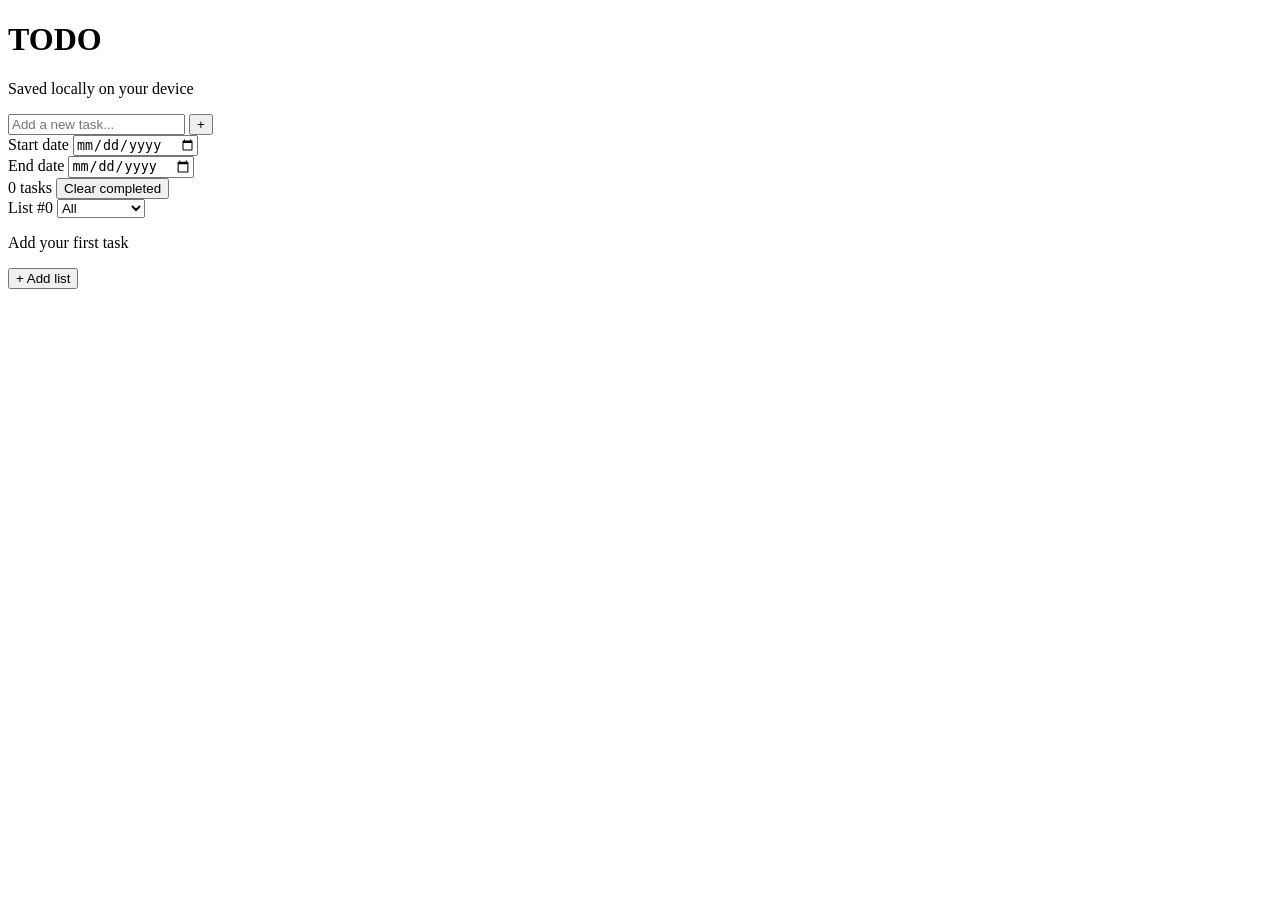
==== index4.html @ 1825d896 "added forth version" ====
<!DOCTYPE html>
<html lang="en">
<head>
  <meta charset="UTF-8" />
  <meta name="viewport" content="width=device-width, initial-scale=1.0" />
  <meta name="theme-color" content="#1a1a2e" />
  <meta name="apple-mobile-web-app-capable" content="yes" />
  <link rel="stylesheet" href="styles3.css">
  <title>Todo App</title>


</head>
<body>

<header>
  <h1>TODO</h1>
  <p>Saved locally on your device</p>
</header>

<div class="input-area">
  <div class="input-row">
    <input type="text" id="todoInput" placeholder="Add a new task..." maxlength="200" />
    <button id="addBtn" aria-label="Add todo">+</button>
  </div>
  <div class="date-row">
    <span>Start date</span>
    <input type="date" id="startDateInput" />
  </div>
  <div class="date-row">
    <span>End date</span>
    <input type="date" id="endDateInput" />
  </div>
</div>

<div class="footer-bar">
  <span id="countLabel">0 tasks</span>
  <button class="clear-btn" id="clearBtn">Clear completed</button>
</div>

<!-- Dynamic lists are injected here -->
<div class="lists-container" id="listsContainer"></div>

<button class="add-list-btn" id="addListBtn">+ Add list</button>

<!-- ── Date Edit Modal ─────────────────────────────────────────── -->
<div class="modal-overlay" id="dateModal">
  <div class="modal">
    <div class="modal-title">Edit dates</div>
    <div class="modal-task-name" id="modalTaskName"></div>
    <div class="modal-fields">
      <div class="modal-field">
        <label>Start date</label>
        <input type="date" id="modalStartDate" />
      </div>
      <div class="modal-field">
        <label>End date</label>
        <input type="date" id="modalEndDate" />
      </div>
    </div>
    <div class="modal-actions">
      <button class="modal-cancel-btn" id="modalCancelBtn">Cancel</button>
      <button class="modal-save-btn"   id="modalSaveBtn">Save</button>
    </div>
  </div>
</div>

<script>
  // ── Element refs ──────────────────────────────────────────────
  const input          = document.getElementById('todoInput');
  const startDateInput = document.getElementById('startDateInput');
  const endDateInput   = document.getElementById('endDateInput');
  const addBtn         = document.getElementById('addBtn');
  const countLabel     = document.getElementById('countLabel');
  const clearBtn       = document.getElementById('clearBtn');
  const listsContainer = document.getElementById('listsContainer');
  const addListBtn     = document.getElementById('addListBtn');

  // Modal refs
  const dateModal      = document.getElementById('dateModal');
  const modalTaskName  = document.getElementById('modalTaskName');
  const modalStartDate = document.getElementById('modalStartDate');
  const modalEndDate   = document.getElementById('modalEndDate');
  const modalCancelBtn = document.getElementById('modalCancelBtn');
  const modalSaveBtn   = document.getElementById('modalSaveBtn');

  // ── State ─────────────────────────────────────────────────────
  let todos = JSON.parse(localStorage.getItem('todos') || '[]');
  let lists = [];
  let listCount = 0;
  let activeModalId = null; // tracks which todo is being edited

  // ── Persistence ───────────────────────────────────────────────
  function save() {
    localStorage.setItem('todos', JSON.stringify(todos));
  }

  // ── Modal ─────────────────────────────────────────────────────
  function openDateModal(id) {
    const t = todos.find(t => t.id === id);
    if (!t) return;
    activeModalId = id;
    modalTaskName.textContent  = t.text;
    modalStartDate.value = t.startDate || '';
    modalEndDate.value   = t.endDate   || '';
    dateModal.classList.add('open');
  }

  function closeDateModal() {
    dateModal.classList.remove('open');
    activeModalId = null;
  }

  function saveDateModal() {
    if (activeModalId === null) return;
    const t = todos.find(t => t.id === activeModalId);
    if (t) {
      t.startDate = modalStartDate.value || null;
      t.endDate   = modalEndDate.value   || null;
      save();
      renderAll();
    }
    closeDateModal();
  }

  // Close modal when clicking the overlay background
  dateModal.addEventListener('click', e => {
    if (e.target === dateModal) closeDateModal();
  });
  modalCancelBtn.addEventListener('click', closeDateModal);
  modalSaveBtn.addEventListener('click', saveDateModal);

  // ── Date filter helpers ───────────────────────────────────────
  function isThisWeek(startDateStr, endDateStr) {
    if (!startDateStr) return false;
    const today = new Date();
    today.setHours(0, 0, 0, 0);
    const diffToSun = today.getDay();
    const weekStart = new Date(today);
    weekStart.setDate(today.getDate() - diffToSun);
    const weekEnd = new Date(weekStart);
    weekEnd.setDate(weekStart.getDate() + 6);
    const start = new Date(startDateStr + 'T00:00:00');
    const end = endDateStr ? new Date(endDateStr + 'T00:00:00') : start;
    return start <= weekEnd && end >= weekStart;
  }

  function isNextWeek(startDateStr, endDateStr) {
    if (!startDateStr) return false;
    const today = new Date();
    today.setHours(0, 0, 0, 0);
    const thisWeekStart = new Date(today);
    thisWeekStart.setDate(today.getDate() - today.getDay());
    const nextWeekStart = new Date(thisWeekStart);
    nextWeekStart.setDate(thisWeekStart.getDate() + 7);
    const nextWeekEnd = new Date(nextWeekStart);
    nextWeekEnd.setDate(nextWeekStart.getDate() + 6);
    const start = new Date(startDateStr + 'T00:00:00');
    const end = endDateStr ? new Date(endDateStr + 'T00:00:00') : start;
    return start <= nextWeekEnd && end >= nextWeekStart;
  }

  function isThisMonth(startDateStr, endDateStr) {
    if (!startDateStr) return false;
    const today = new Date();
    const monthStart = new Date(today.getFullYear(), today.getMonth(), 1);
    const monthEnd   = new Date(today.getFullYear(), today.getMonth() + 1, 0);
    const start = new Date(startDateStr + 'T00:00:00');
    const end = endDateStr ? new Date(endDateStr + 'T00:00:00') : start;
    return start <= monthEnd && end >= monthStart;
  }

  // ── Filter logic ──────────────────────────────────────────────
  function applyFilter(filterValue) {
    return todos.filter(t => {
      if (filterValue === 'active')    return !t.done;
      if (filterValue === 'completed') return t.done;
      if (filterValue === 'week')      return isThisWeek(t.startDate, t.endDate);
      if (filterValue === 'nextweek')  return isNextWeek(t.startDate, t.endDate);
      if (filterValue === 'month')     return isThisMonth(t.startDate, t.endDate);
      return true;
    });
  }

  // ── List creation ─────────────────────────────────────────────
  function createList(filterValue = 'all') {
    const index = listCount++;
    lists.push({ index, filter: filterValue });

    const section = document.createElement('div');
    section.className = 'list-section';
    section.dataset.listSection = index;

    section.innerHTML = `
      <div class="list-header">
        <div class="list-header-left">
          <span>List #${index}</span>
          <select class="list-filter-select" onchange="changeListFilter(${index}, this.value)">
            <option value="all"       ${filterValue === 'all'       ? 'selected' : ''}>All</option>
            <option value="active"    ${filterValue === 'active'    ? 'selected' : ''}>Active</option>
            <option value="completed" ${filterValue === 'completed' ? 'selected' : ''}>Completed</option>
            <option value="week"      ${filterValue === 'week'      ? 'selected' : ''}>This Week</option>
            <option value="nextweek"  ${filterValue === 'nextweek'  ? 'selected' : ''}>Next Week</option>
            <option value="month"     ${filterValue === 'month'     ? 'selected' : ''}>This Month</option>
          </select>
        </div>
        ${index > 0 ? `<button class="delete-list-btn" onclick="deleteList(${index})">✕ remove</button>` : ''}
      </div>
      <div class="list" data-list-index="${index}"></div>
    `;

    listsContainer.appendChild(section);
    renderList(index);
  }

  function changeListFilter(index, newFilter) {
    const entry = lists.find(l => l.index === index);
    if (entry) entry.filter = newFilter;
    renderList(index);
  }

  function deleteList(index) {
    const section = document.querySelector(`[data-list-section="${index}"]`);
    if (section) section.remove();
    lists = lists.filter(l => l.index !== index);
  }

  // ── Render a single list ──────────────────────────────────────
  function renderList(index) {
    const listEl = document.querySelector(`[data-list-index="${index}"]`);
    if (!listEl) return;
    const entry = lists.find(l => l.index === index);
    if (!entry) return;
    const filtered = applyFilter(entry.filter);
    listEl.innerHTML = filtered.length === 0
      ? emptyMessage(entry.filter)
      : filtered.map(todoHTML).join('');
  }

  // ── Render all lists ──────────────────────────────────────────
  function renderAll() {
    const active = todos.filter(t => !t.done).length;
    countLabel.textContent = `${active} task${active !== 1 ? 's' : ''} left`;
    lists.forEach(l => renderList(l.index));
  }

  // ── Task actions ──────────────────────────────────────────────
  function addTodo() {
    const text = input.value.trim();
    if (!text) return;
    const startDate = startDateInput.value || null;
    const endDate   = endDateInput.value   || null;
    todos.unshift({ id: Date.now(), text, startDate, endDate, done: false });
    input.value = '';
    startDateInput.value = '';
    endDateInput.value   = '';
    save();
    renderAll();
  }

  function toggleTodo(id) {
    const t = todos.find(t => t.id === id);
    if (t) t.done = !t.done;
    save();
    renderAll();
  }

  function deleteTodo(id) {
    todos = todos.filter(t => t.id !== id);
    save();
    renderAll();
  }

  function clearCompleted() {
    todos = todos.filter(t => !t.done);
    save();
    renderAll();
  }

  // ── HTML helpers ──────────────────────────────────────────────
  function emptyMessage(filterValue) {
    const messages = {
      completed: 'No completed tasks',
      active:    'Nothing to do!',
      week:      'No tasks this week',
      nextweek:  'No tasks next week',
      month:     'No tasks this month'
    };
    return `<p class="empty">${messages[filterValue] || 'Add your first task'}</p>`;
  }

  function todoHTML(t) {
    return `
      <div class="todo-item ${t.done ? 'done' : ''}">
        <button class="check-btn" onclick="toggleTodo(${t.id})" aria-label="Toggle">✓</button>
        <div class="todo-body">
          <span class="todo-text" onclick="openDateModal(${t.id})" title="Click to edit dates">${escapeHtml(t.text)}</span>
          <div class="todo-dates-row">
            ${t.startDate
              ? `<span class="todo-date">📅 ${formatDate(t.startDate)}</span>`
              : ''
            }
            ${t.endDate
              ? `<span class="todo-date">⏳ ${formatDate(t.endDate)}</span>`
              : ''
            }
            ${!t.startDate && !t.endDate
              ? `<span class="no-date-hint" onclick="openDateModal(${t.id})">+ add dates</span>`
              : ''
            }
          </div>
        </div>
        <button class="del-btn" onclick="deleteTodo(${t.id})" aria-label="Delete">✕</button>
      </div>
    `;
  }

  function formatDate(dateStr) {
    const [y, m, d] = dateStr.split('-');
    return `${d}/${m}/${y}`;
  }

  function escapeHtml(str) {
    return str.replace(/&/g,'&amp;').replace(/</g,'&lt;').replace(/>/g,'&gt;').replace(/"/g,'&quot;');
  }

  // ── Event listeners ───────────────────────────────────────────
  addBtn.addEventListener('click', addTodo);
  input.addEventListener('keydown', e => { if (e.key === 'Enter') addTodo(); });
  clearBtn.addEventListener('click', clearCompleted);
  addListBtn.addEventListener('click', () => createList('all'));

  // ── Boot ──────────────────────────────────────────────────────
  createList('all');

  // ── Service worker ────────────────────────────────────────────
  if ('serviceWorker' in navigator) {
    const swCode = `
      const CACHE = 'todo-v1';
      self.addEventListener('install', e => {
        e.waitUntil(caches.open(CACHE).then(c => c.addAll(['./', './index.html'])));
      });
      self.addEventListener('fetch', e => {
        e.respondWith(caches.match(e.request).then(r => r || fetch(e.request)));
      });
    `;
    const blob = new Blob([swCode], { type: 'application/javascript' });
    const swUrl = URL.createObjectURL(blob);
    navigator.serviceWorker.register(swUrl).catch(() => {});
  }
</script>
</body>
</html>
---- styles3.css ----
/* ── Date Edit Modal ──────────────────────────────────────────── */

.modal-overlay {
  display: none;
  position: fixed;
  inset: 0;
  background: rgba(0, 0, 0, 0.65);
  backdrop-filter: blur(4px);
  z-index: 1000;
  align-items: center;
  justify-content: center;
}

.modal-overlay.open {
  display: flex;
}

.modal {
  background: var(--surface);
  border: 1.5px solid var(--border);
  border-radius: 16px;
  padding: 1.8rem 2rem;
  width: min(420px, 92vw);
  box-shadow: 0 24px 60px rgba(0, 0, 0, 0.6);
  animation: modal-in 0.2s cubic-bezier(0.34, 1.56, 0.64, 1);
}

@keyframes modal-in {
  from { opacity: 0; transform: scale(0.92) translateY(8px); }
  to   { opacity: 1; transform: scale(1)    translateY(0);   }
}

.modal-title {
  font-family: 'Syne', sans-serif;
  font-size: 0.65rem;
  font-weight: 700;
  letter-spacing: 0.14em;
  text-transform: uppercase;
  color: var(--muted);
  margin-bottom: 0.4rem;
}

.modal-task-name {
  font-family: 'DM Mono', monospace;
  font-size: 0.95rem;
  color: var(--text);
  margin-bottom: 1.6rem;
  white-space: nowrap;
  overflow: hidden;
  text-overflow: ellipsis;
  border-bottom: 1px solid var(--border);
  padding-bottom: 1rem;
}

.modal-fields {
  display: flex;
  flex-direction: column;
  gap: 1rem;
}

.modal-field label {
  display: block;
  font-family: 'DM Mono', monospace;
  font-size: 0.65rem;
  letter-spacing: 0.12em;
  text-transform: uppercase;
  color: var(--muted);
  margin-bottom: 0.35rem;
}

.modal-field input[type="date"] {
  width: 100%;
  background: var(--bg);
  border: 1.5px solid var(--border);
  border-radius: 8px;
  color: var(--text);
  font-family: 'DM Mono', monospace;
  font-size: 0.88rem;
  padding: 0.55rem 0.75rem;
  outline: none;
  transition: border-color 0.2s;
  color-scheme: dark;
}

.modal-field input[type="date"]:focus {
  border-color: var(--accent);
}

.modal-actions {
  display: flex;
  justify-content: flex-end;
  gap: 0.75rem;
  margin-top: 1.8rem;
}

.modal-cancel-btn {
  background: transparent;
  border: 1.5px solid var(--border);
  border-radius: 8px;
  color: var(--muted);
  font-family: 'DM Mono', monospace;
  font-size: 0.75rem;
  padding: 0.5rem 1rem;
  cursor: pointer;
  transition: border-color 0.15s, color 0.15s;
}

.modal-cancel-btn:hover {
  border-color: var(--text);
  color: var(--text);
}

.modal-save-btn {
  background: var(--accent);
  border: 1.5px solid var(--accent);
  border-radius: 8px;
  color: #0f0f1a;
  font-family: 'DM Mono', monospace;
  font-size: 0.75rem;
  font-weight: 500;
  padding: 0.5rem 1.2rem;
  cursor: pointer;
  transition: opacity 0.15s, transform 0.1s;
}

.modal-save-btn:active {
  opacity: 0.8;
  transform: scale(0.97);
}

/* Clickable task name */
.todo-text {
  cursor: pointer;
  transition: color 0.15s;
}

.todo-text:hover {
  color: var(--accent);
}

/* Compact date badges inside task row */
.todo-dates-row {
  display: flex;
  gap: 10px;
  margin-top: 4px;
  flex-wrap: wrap;
}

.todo-dates-row .todo-date {
  font-size: 0.67rem;
  color: var(--accent);
  letter-spacing: 0.04em;
  cursor: default;
}

.todo-item.done .todo-dates-row .todo-date {
  color: var(--muted);
}

.no-date-hint {
  font-size: 0.65rem;
  color: var(--muted);
  cursor: pointer;
  text-decoration: underline dashed;
  text-underline-offset: 2px;
  letter-spacing: 0.04em;
  transition: color 0.15s;
}

.no-date-hint:hover {
  color: var(--accent);
}
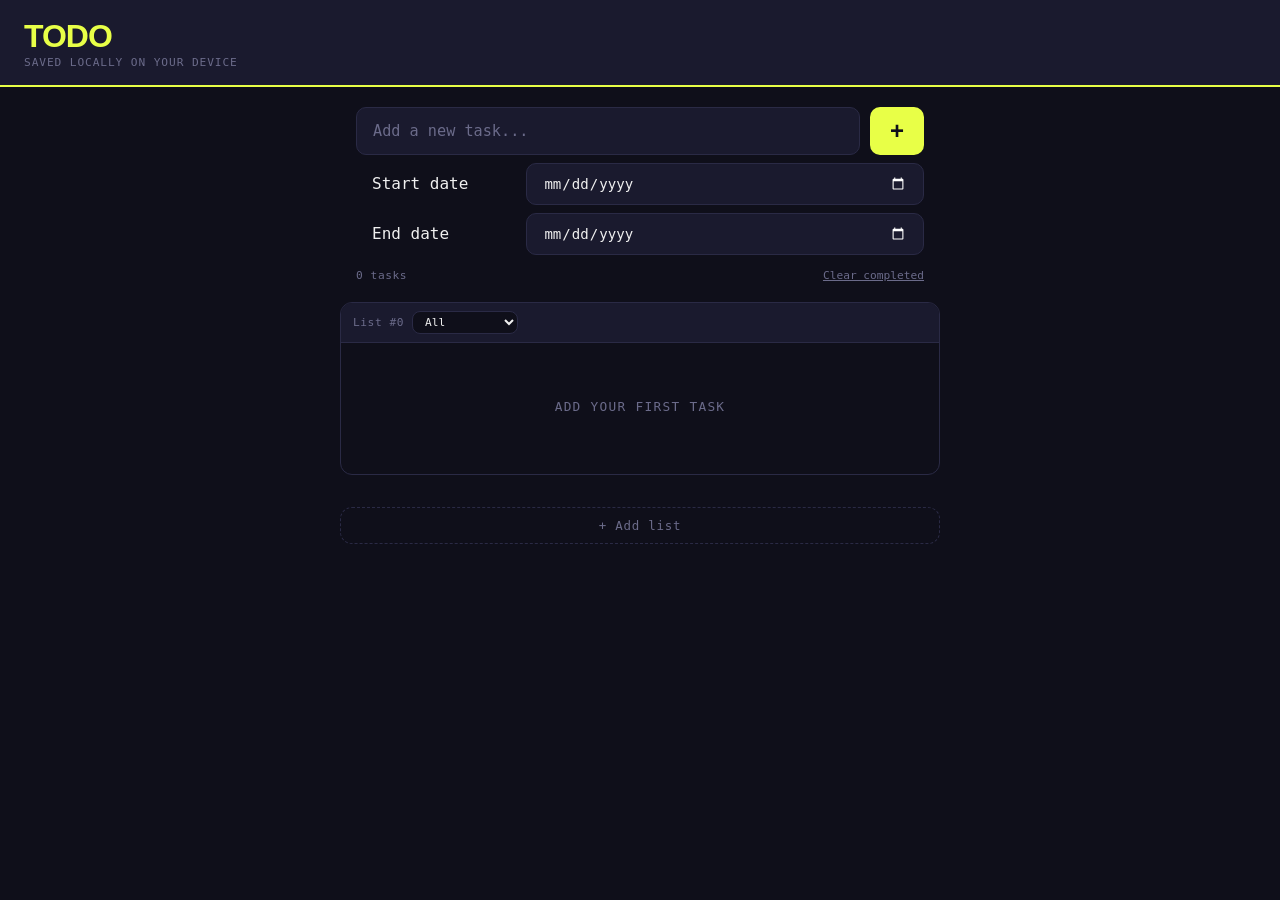
==== commit a7766e73: "added filters in select element in list" ====
--- a/index4.html
+++ b/index4.html
@@ -198,9 +198,23 @@
             <option value="all"       ${filterValue === 'all'       ? 'selected' : ''}>All</option>
             <option value="active"    ${filterValue === 'active'    ? 'selected' : ''}>Active</option>
             <option value="completed" ${filterValue === 'completed' ? 'selected' : ''}>Completed</option>
+
+            <option value="today" ${filterValue === 'completed' ? 'selected' : ''}>Completed</option>
+
             <option value="week"      ${filterValue === 'week'      ? 'selected' : ''}>This Week</option>
             <option value="nextweek"  ${filterValue === 'nextweek'  ? 'selected' : ''}>Next Week</option>
             <option value="month"     ${filterValue === 'month'     ? 'selected' : ''}>This Month</option>
+
+            <option value="nextmonth" ${filterValue === 'completed' ? 'selected' : ''}>Completed</option>
+
+            <option value="quater" ${filterValue === 'completed' ? 'selected' : ''}>Completed</option>
+
+            <option value="nextquater" ${filterValue === 'completed' ? 'selected' : ''}>Completed</option>
+
+            <option value="year" ${filterValue === 'completed' ? 'selected' : ''}>Completed</option>
+
+            <option value="nextyear" ${filterValue === 'completed' ? 'selected' : ''}>Completed</option>
+            
           </select>
         </div>
         ${index > 0 ? `<button class="delete-list-btn" onclick="deleteList(${index})">✕ remove</button>` : ''}
--- a/styles3.css
+++ b/styles3.css
@@ -1,3 +1,437 @@
+@import url('https://fonts.googleapis.com/css2?family=DM+Mono:wght@400;500&family=Syne:wght@700;800&display=swap');
+
+*, *::before, *::after { box-sizing: border-box; margin: 0; padding: 0; }
+
+:root {
+  --bg: #0f0f1a;
+  --surface: #1a1a2e;
+  --border: #2a2a45;
+  --accent: #e8ff47;
+  --accent-dim: rgba(232,255,71,0.12);
+  --text: #f0f0f0;
+  --muted: #6b6b8a;
+  --done: #3a3a55;
+}
+
+body {
+  background: var(--bg);
+  color: var(--text);
+  font-family: 'DM Mono', monospace;
+  min-height: 100vh;
+  padding: 0;
+  display: flex;
+  flex-direction: column;
+  align-items: center;
+}
+
+header {
+  width: 100%;
+  background: var(--surface);
+  border-bottom: 2px solid var(--accent);
+  padding: 20px 24px 16px;
+  position: sticky;
+  top: 0;
+  z-index: 10;
+}
+
+header h1 {
+  font-family: 'Syne', sans-serif;
+  font-size: 2rem;
+  font-weight: 800;
+  letter-spacing: -1px;
+  color: var(--accent);
+  line-height: 1;
+}
+
+header p {
+  font-size: 0.7rem;
+  color: var(--muted);
+  margin-top: 4px;
+  letter-spacing: 0.08em;
+  text-transform: uppercase;
+}
+
+.input-area {
+  width: 100%;
+  max-width: 600px;
+  padding: 20px 16px 12px;
+}
+
+.input-row {
+  display: flex;
+  gap: 10px;
+}
+
+.input-row input {
+  flex: 1;
+  background: var(--surface);
+  border: 1.5px solid var(--border);
+  border-radius: 10px;
+  padding: 14px 16px;
+  font-family: 'DM Mono', monospace;
+  font-size: 0.95rem;
+  color: var(--text);
+  outline: none;
+  transition: border-color 0.2s;
+}
+
+.input-row input::placeholder { color: var(--muted); }
+.input-row input:focus { border-color: var(--accent); }
+
+.input-row button {
+  background: var(--accent);
+  color: #0f0f1a;
+  border: none;
+  border-radius: 10px;
+  padding: 0 20px;
+  font-family: 'Syne', sans-serif;
+  font-size: 1.5rem;
+  font-weight: 800;
+  cursor: pointer;
+  transition: opacity 0.15s, transform 0.1s;
+  line-height: 1;
+}
+
+.input-row button:active { opacity: 0.8; transform: scale(0.96); }
+
+.filters {
+  display: flex;
+  gap: 6px;
+  margin-top: 12px;
+}
+
+.filters button {
+  background: none;
+  border: 1.5px solid var(--border);
+  border-radius: 20px;
+  padding: 5px 14px;
+  font-family: 'DM Mono', monospace;
+  font-size: 0.72rem;
+  color: var(--muted);
+  cursor: pointer;
+  transition: all 0.15s;
+  letter-spacing: 0.05em;
+}
+
+.filters button.active {
+  border-color: var(--accent);
+  color: var(--accent);
+  background: var(--accent-dim);
+}
+
+.list {
+  width: 100%;
+  max-width: 600px;
+  padding: 4px 16px 24px;
+  display: flex;
+  flex-direction: column;
+  gap: 8px;
+}
+
+.empty {
+  text-align: center;
+  color: var(--muted);
+  font-size: 0.8rem;
+  padding: 48px 0;
+  letter-spacing: 0.1em;
+  text-transform: uppercase;
+}
+
+.todo-item {
+  display: flex;
+  align-items: center;
+  gap: 12px;
+  background: var(--surface);
+  border: 1.5px solid var(--border);
+  border-radius: 12px;
+  padding: 14px 14px;
+  transition: border-color 0.2s, opacity 0.2s;
+  animation: slideIn 0.18s ease;
+}
+
+@keyframes slideIn {
+  from { opacity: 0; transform: translateY(-6px); }
+  to   { opacity: 1; transform: translateY(0); }
+}
+
+.todo-item.done {
+  opacity: 0.5;
+  border-color: var(--done);
+}
+
+.todo-item.done .todo-text {
+  text-decoration: line-through;
+  color: var(--muted);
+}
+
+.check-btn {
+  width: 24px;
+  height: 24px;
+  min-width: 24px;
+  border-radius: 50%;
+  border: 2px solid var(--border);
+  background: none;
+  cursor: pointer;
+  display: flex;
+  align-items: center;
+  justify-content: center;
+  transition: all 0.15s;
+  font-size: 0.8rem;
+  color: transparent;
+}
+
+.todo-item.done .check-btn {
+  background: var(--accent);
+  border-color: var(--accent);
+  color: #0f0f1a;
+}
+
+.todo-text {
+  flex: 1;
+  font-size: 0.92rem;
+  line-height: 1.4;
+  word-break: break-word;
+}
+
+.del-btn {
+  background: none;
+  border: none;
+  color: var(--muted);
+  cursor: pointer;
+  font-size: 1.1rem;
+  padding: 4px 6px;
+  border-radius: 6px;
+  transition: color 0.15s, background 0.15s;
+  line-height: 1;
+}
+
+.del-btn:active { color: #ff6b6b; background: rgba(255,107,107,0.1); }
+
+.footer-bar {
+  width: 100%;
+  max-width: 600px;
+  padding: 0 16px;
+  display: flex;
+  justify-content: space-between;
+  align-items: center;
+  font-size: 0.7rem;
+  color: var(--muted);
+  letter-spacing: 0.05em;
+  margin-top: 2px;
+}
+
+.clear-btn {
+  background: none;
+  border: none;
+  color: var(--muted);
+  font-family: 'DM Mono', monospace;
+  font-size: 0.7rem;
+  cursor: pointer;
+  text-decoration: underline;
+  padding: 0;
+}
+
+.clear-btn:active { color: #ff6b6b; }
+
+.date-row {
+  margin-top: 8px;
+  display: flex;
+}
+.date-row span {
+  width: 30%;
+  padding: 11px 16px;
+}
+.date-row input[type="date"] {
+  width: 70%;
+  background: var(--surface);
+  border: 1.5px solid var(--border);
+  border-radius: 10px;
+  padding: 11px 16px;
+  font-family: 'DM Mono', monospace;
+  font-size: 0.88rem;
+  color: var(--text);
+  outline: none;
+  transition: border-color 0.2s;
+  color-scheme: dark;
+}
+
+.date-row input[type="date"]:focus { border-color: var(--accent); }
+
+.todo-date {
+  font-size: 0.68rem;
+  color: var(--accent);
+  margin-top: 3px;
+  letter-spacing: 0.04em;
+  cursor: pointer;
+  display: inline-flex;
+  align-items: center;
+  gap: 10px;
+}
+
+.todo-item.done .todo-date { color: var(--muted); }
+
+.todo-date:hover { opacity: 0.8; }
+
+.no-date-btn {
+  background: none;
+  border: none;
+  font-family: 'DM Mono', monospace;
+  font-size: 0.65rem;
+  color: var(--muted);
+  cursor: pointer;
+  padding: 2px 0;
+  margin-top: 3px;
+  letter-spacing: 0.04em;
+  text-decoration: underline dashed;
+  text-underline-offset: 2px;
+  text-align: left;
+}
+
+.no-date-btn:active { color: var(--accent); }
+
+.inline-date-input {
+  background: var(--bg);
+  border: 1.5px solid var(--accent);
+  border-radius: 7px;
+  padding: 4px 8px;
+  font-family: 'DM Mono', monospace;
+  font-size: 0.75rem;
+  color: var(--text);
+  outline: none;
+  margin-top: 4px;
+  color-scheme: dark;
+  width: 100%;
+}
+
+.todo-body {
+  flex: 1;
+  display: flex;
+  flex-direction: column;
+  min-width: 0;
+}
+
+.clear-date-btn {
+  background: none;
+  border: 1.5px solid var(--border);
+  border-radius: 20px;
+  padding: 1px 14px;
+  font-family: 'DM Mono', monospace;
+  font-size: 0.7rem;
+  color: var(--muted);
+  cursor: pointer;
+  transition: all 0.15s;
+}
+
+/* ── Dynamic multi-list styles ──────────────────────────────── */
+
+.lists-container {
+  width: 100%;
+  max-width: 1400px;
+  /*padding: 16px 16px 0;*/
+  padding: 20px;
+  display: flex;
+  flex-direction: row;
+  gap: 50px;
+  flex-wrap: wrap;
+  justify-content: center;
+}
+
+/* Each list is wrapped in a section with a header and a .list body */
+.list-section {
+  flex: 1 1 400px; /* add this — grows to fill space, min 400px */
+  max-width: 600px;
+  border: 1.5px solid var(--border);
+  border-radius: 12px;
+  overflow: hidden;
+  animation: slideIn 0.18s ease;
+}
+
+.list-section .list {
+  /* override the standalone .list padding — no outer margin needed here */
+  padding: 8px 12px 12px;
+  max-width: 100%;
+}
+
+/* Header bar sitting above each list */
+.list-header {
+  display: flex;
+  align-items: center;
+  justify-content: space-between;
+  padding: 8px 12px;
+  background: var(--surface);
+  border-bottom: 1.5px solid var(--border);
+}
+
+.list-header-left {
+  display: flex;
+  align-items: center;
+  gap: 8px;
+  font-size: 0.7rem;
+  color: var(--muted);
+  letter-spacing: 0.05em;
+}
+
+/* The filter <select> inside each list header */
+.list-filter-select {
+  background: var(--bg);
+  border: 1.5px solid var(--border);
+  border-radius: 8px;
+  color: var(--text);
+  font-family: 'DM Mono', monospace;
+  font-size: 0.7rem;
+  padding: 3px 8px;
+  cursor: pointer;
+  outline: none;
+  transition: border-color 0.15s;
+}
+
+.list-filter-select:focus { border-color: var(--accent); }
+
+/* The dropdown options inherit the dark surface */
+.list-filter-select option { background: var(--surface); }
+
+/* Remove button in each list header */
+.delete-list-btn {
+  background: none;
+  border: 1.5px solid var(--border);
+  border-radius: 20px;
+  color: var(--muted);
+  font-family: 'DM Mono', monospace;
+  font-size: 0.65rem;
+  padding: 2px 10px;
+  cursor: pointer;
+  letter-spacing: 0.04em;
+  transition: color 0.15s, border-color 0.15s, background 0.15s;
+}
+
+.delete-list-btn:hover {
+  color: #ff6b6b;
+  border-color: #ff6b6b;
+  background: rgba(255, 107, 107, 0.08);
+}
+
+/* "+ Add list" button below all lists */
+.add-list-btn {
+  width: 100%;
+  max-width: 600px;
+  margin: 12px 0 80px;
+  padding: 10px;
+  background: none;
+  border: 1.5px dashed var(--border);
+  border-radius: 12px;
+  color: var(--muted);
+  font-family: 'DM Mono', monospace;
+  font-size: 0.78rem;
+  letter-spacing: 0.06em;
+  cursor: pointer;
+  transition: border-color 0.15s, color 0.15s, background 0.15s;
+}
+
+.add-list-btn:hover {
+  border-color: var(--accent);
+  color: var(--accent);
+  background: var(--accent-dim);
+}
 
 /* ── Date Edit Modal ──────────────────────────────────────────── */
 
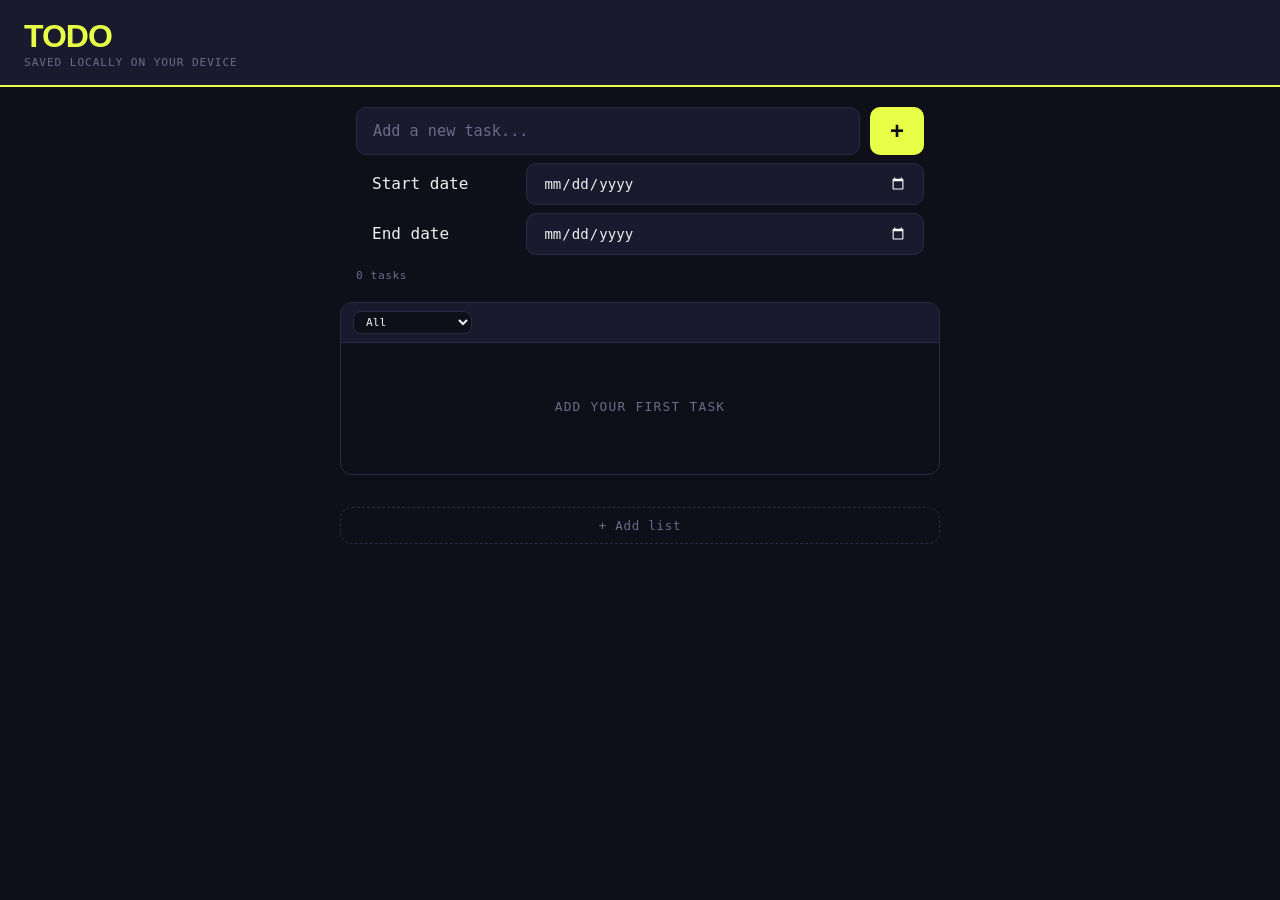
==== commit bfa903b0: "Added all filters" ====
--- a/index4.html
+++ b/index4.html
@@ -7,8 +7,6 @@
   <meta name="apple-mobile-web-app-capable" content="yes" />
   <link rel="stylesheet" href="styles3.css">
   <title>Todo App</title>
-
-
 </head>
 <body>
 
@@ -34,7 +32,7 @@
 
 <div class="footer-bar">
   <span id="countLabel">0 tasks</span>
-  <button class="clear-btn" id="clearBtn">Clear completed</button>
+  <!-- <button class="clear-btn" id="clearBtn">Clear completed</button> -->
 </div>
 
 <!-- Dynamic lists are injected here -->
@@ -71,7 +69,6 @@
   const endDateInput   = document.getElementById('endDateInput');
   const addBtn         = document.getElementById('addBtn');
   const countLabel     = document.getElementById('countLabel');
-  const clearBtn       = document.getElementById('clearBtn');
   const listsContainer = document.getElementById('listsContainer');
   const addListBtn     = document.getElementById('addListBtn');
 
@@ -130,6 +127,19 @@
   modalSaveBtn.addEventListener('click', saveDateModal);
 
   // ── Date filter helpers ───────────────────────────────────────
+
+  
+  function isThisToday(startDateStr, endDateStr) {
+  if (!startDateStr) return false;
+  const today = new Date();
+  today.setHours(0, 0, 0, 0);
+  const todayEnd = new Date(today);
+  todayEnd.setHours(23, 59, 59, 999);
+  const start = new Date(startDateStr + 'T00:00:00');
+  const end = endDateStr ? new Date(endDateStr + 'T00:00:00') : start;
+  return start <= todayEnd && end >= today;
+  }
+
   function isThisWeek(startDateStr, endDateStr) {
     if (!startDateStr) return false;
     const today = new Date();
@@ -169,14 +179,75 @@
     return start <= monthEnd && end >= monthStart;
   }
 
+  function isThisNextMonth(startDateStr, endDateStr) {
+    if (!startDateStr) return false;
+    const today = new Date();
+    const nextMonth = new Date(today.getFullYear(), today.getMonth() + 1, 1);
+    const nextMonthEnd = new Date(today.getFullYear(), today.getMonth() + 2, 0); // last day of next month
+    const start = new Date(startDateStr + 'T00:00:00');
+    const end = endDateStr ? new Date(endDateStr + 'T00:00:00') : start;
+    return start <= nextMonthEnd && end >= nextMonth;
+  }
+
+function isThisQuarter(startDateStr, endDateStr) {
+  if (!startDateStr) return false;
+  const today = new Date();
+  const quarter = Math.floor(today.getMonth() / 3); // 0-indexed quarter
+  const quarterStart = new Date(today.getFullYear(), quarter * 3, 1);
+  const quarterEnd = new Date(today.getFullYear(), quarter * 3 + 3, 0); // last day of quarter
+  const start = new Date(startDateStr + 'T00:00:00');
+  const end = endDateStr ? new Date(endDateStr + 'T00:00:00') : start;
+  return start <= quarterEnd && end >= quarterStart;
+}
+
+function isThisNextQuarter(startDateStr, endDateStr) {
+  if (!startDateStr) return false;
+  const today = new Date();
+  const quarter = Math.floor(today.getMonth() / 3);
+  const nextQuarter = (quarter + 1) % 4;
+  const nextQuarterYear = quarter === 3 ? today.getFullYear() + 1 : today.getFullYear();
+  const quarterStart = new Date(nextQuarterYear, nextQuarter * 3, 1);
+  const quarterEnd = new Date(nextQuarterYear, nextQuarter * 3 + 3, 0);
+  const start = new Date(startDateStr + 'T00:00:00');
+  const end = endDateStr ? new Date(endDateStr + 'T00:00:00') : start;
+  return start <= quarterEnd && end >= quarterStart;
+}
+
+
+  function isThisYear(startDateStr, endDateStr) {
+  if (!startDateStr) return false;
+  const year = new Date().getFullYear();
+  const yearStart = new Date(year, 0, 1);
+  const yearEnd = new Date(year, 11, 31);
+  const start = new Date(startDateStr + 'T00:00:00');
+  const end = endDateStr ? new Date(endDateStr + 'T00:00:00') : start;
+  return start <= yearEnd && end >= yearStart;
+  }
+
+function isThisNextYear(startDateStr, endDateStr) {
+  if (!startDateStr) return false;
+  const nextYear = new Date().getFullYear() + 1;
+  const yearStart = new Date(nextYear, 0, 1);
+  const yearEnd = new Date(nextYear, 11, 31);
+  const start = new Date(startDateStr + 'T00:00:00');
+  const end = endDateStr ? new Date(endDateStr + 'T00:00:00') : start;
+  return start <= yearEnd && end >= yearStart;
+}
+
   // ── Filter logic ──────────────────────────────────────────────
   function applyFilter(filterValue) {
     return todos.filter(t => {
-      if (filterValue === 'active')    return !t.done;
-      if (filterValue === 'completed') return t.done;
-      if (filterValue === 'week')      return isThisWeek(t.startDate, t.endDate);
-      if (filterValue === 'nextweek')  return isNextWeek(t.startDate, t.endDate);
-      if (filterValue === 'month')     return isThisMonth(t.startDate, t.endDate);
+      if (filterValue === 'active')     return !t.done;
+      if (filterValue === 'completed')  return t.done;
+      if (filterValue === 'today')      return isThisToday(t.startDate, t.endDate);
+      if (filterValue === 'week')       return isThisWeek(t.startDate, t.endDate);
+      if (filterValue === 'nextweek')   return isNextWeek(t.startDate, t.endDate);
+      if (filterValue === 'month')      return isThisMonth(t.startDate, t.endDate);
+      if (filterValue === 'nextmonth')  return isThisMonth(t.startDate, t.endDate);
+      if (filterValue === 'quarter')     return isThisQuarter(t.startDate, t.endDate);
+      if (filterValue === 'nextquarter') return isThisNextQuarter(t.startDate, t.endDate);
+      if (filterValue === 'year')       return isThisYear(t.startDate, t.endDate);
+      if (filterValue === 'nextyear')   return isThisNextYear(t.startDate, t.endDate);
       return true;
     });
   }
@@ -193,28 +264,19 @@
     section.innerHTML = `
       <div class="list-header">
         <div class="list-header-left">
-          <span>List #${index}</span>
           <select class="list-filter-select" onchange="changeListFilter(${index}, this.value)">
-            <option value="all"       ${filterValue === 'all'       ? 'selected' : ''}>All</option>
-            <option value="active"    ${filterValue === 'active'    ? 'selected' : ''}>Active</option>
-            <option value="completed" ${filterValue === 'completed' ? 'selected' : ''}>Completed</option>
-
-            <option value="today" ${filterValue === 'completed' ? 'selected' : ''}>Completed</option>
-
-            <option value="week"      ${filterValue === 'week'      ? 'selected' : ''}>This Week</option>
-            <option value="nextweek"  ${filterValue === 'nextweek'  ? 'selected' : ''}>Next Week</option>
-            <option value="month"     ${filterValue === 'month'     ? 'selected' : ''}>This Month</option>
-
-            <option value="nextmonth" ${filterValue === 'completed' ? 'selected' : ''}>Completed</option>
-
-            <option value="quater" ${filterValue === 'completed' ? 'selected' : ''}>Completed</option>
-
-            <option value="nextquater" ${filterValue === 'completed' ? 'selected' : ''}>Completed</option>
-
-            <option value="year" ${filterValue === 'completed' ? 'selected' : ''}>Completed</option>
-
-            <option value="nextyear" ${filterValue === 'completed' ? 'selected' : ''}>Completed</option>
-            
+            <option value="all"         ${filterValue === 'all'       ? 'selected' : ''}>All</option>
+            <option value="active"      ${filterValue === 'active'    ? 'selected' : ''}>Active</option>
+            <option value="completed"   ${filterValue === 'completed' ? 'selected' : ''}>Completed</option>
+            <option value="today"       ${filterValue === 'today'     ? 'selected' : ''}>Today</option>
+            <option value="week"        ${filterValue === 'week'      ? 'selected' : ''}>This Week</option>
+            <option value="nextweek"    ${filterValue === 'nextweek'  ? 'selected' : ''}>Next Week</option>
+            <option value="month"       ${filterValue === 'month'     ? 'selected' : ''}>This Month</option>
+            <option value="nextmonth"   ${filterValue === 'nextmonth' ? 'selected' : ''}>Next Month</option>
+            <option value="quarter"      ${filterValue === 'quarter'    ? 'selected' : ''}>This quarter</option>
+            <option value="nextquarter"  ${filterValue === 'nextquarter' ? 'selected' : ''}>Next quarter</option>
+            <option value="year"        ${filterValue === 'year'      ? 'selected' : ''}>This Year</option>
+            <option value="nextyear"    ${filterValue === 'nextyear' ? 'selected' : ''}>Next Year</option>
           </select>
         </div>
         ${index > 0 ? `<button class="delete-list-btn" onclick="deleteList(${index})">✕ remove</button>` : ''}
@@ -255,6 +317,7 @@
     const active = todos.filter(t => !t.done).length;
     countLabel.textContent = `${active} task${active !== 1 ? 's' : ''} left`;
     lists.forEach(l => renderList(l.index));
+    
   }
 
   // ── Task actions ──────────────────────────────────────────────
@@ -340,7 +403,6 @@
   // ── Event listeners ───────────────────────────────────────────
   addBtn.addEventListener('click', addTodo);
   input.addEventListener('keydown', e => { if (e.key === 'Enter') addTodo(); });
-  clearBtn.addEventListener('click', clearCompleted);
   addListBtn.addEventListener('click', () => createList('all'));
 
   // ── Boot ──────────────────────────────────────────────────────
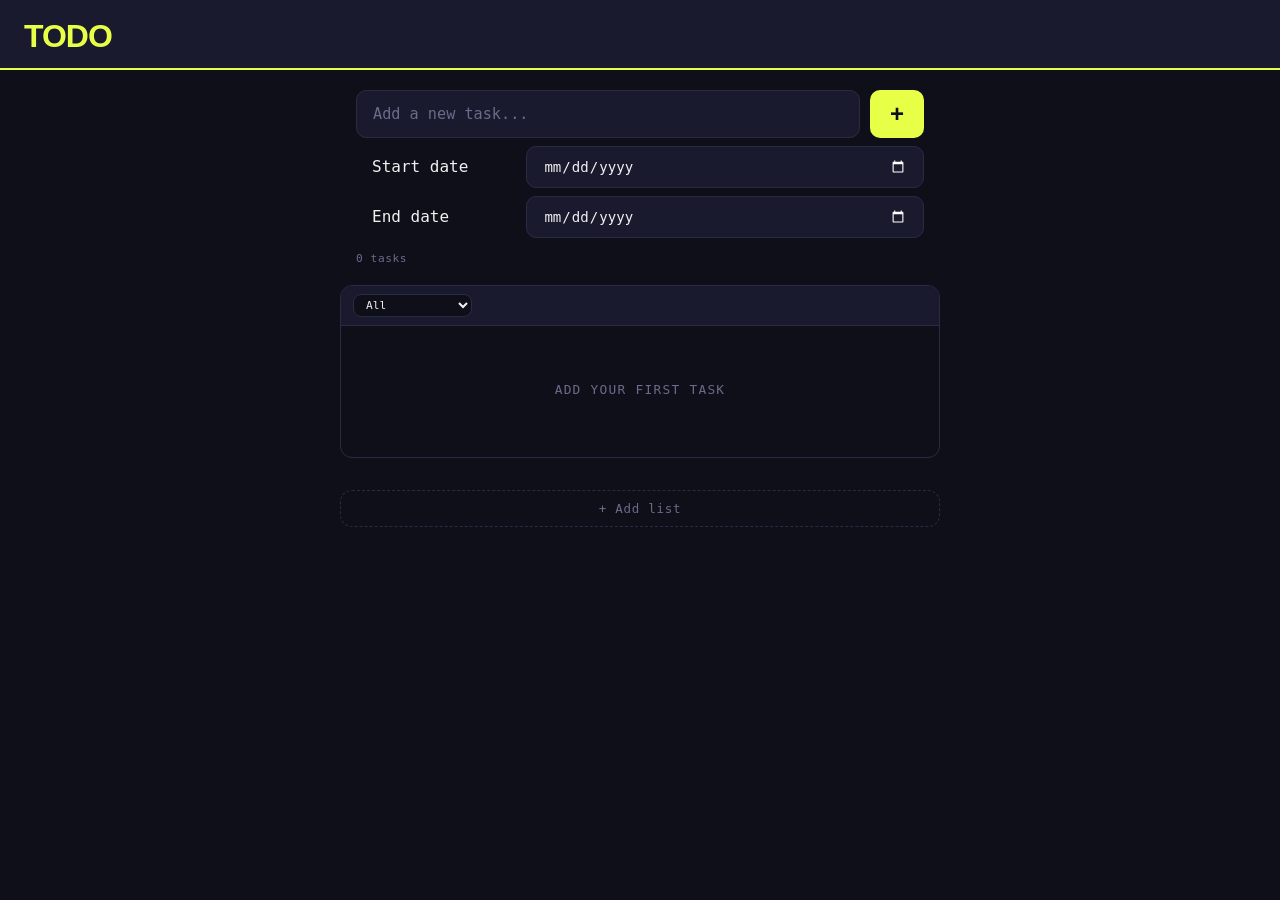
==== commit 8dce5006: "still adding the github modal" ====
--- a/index4.html
+++ b/index4.html
@@ -12,7 +12,6 @@
 
 <header>
   <h1>TODO</h1>
-  <p>Saved locally on your device</p>
 </header>
 
 <div class="input-area">
@@ -40,6 +39,35 @@
 
 <button class="add-list-btn" id="addListBtn">+ Add list</button>
 
+<!-- ── Github credentials Modal ─────────────────────────────────────────── -->
+<div class="modal-overlay" id="githubModal">
+  <div class="modal">
+    <div class="modal-title">Github Credentials</div>
+    <div class="modal-fields">
+      <div class="modal-field">
+        <label>Personal Access Token (repo scope)</label>
+        <input type="password" id="token" placeholder="ghp_xxxxxxxxxxxx" />
+      </div>  
+      <div class="modal-field">
+        <label>Username</label>
+        <input type="text" id="username" placeholder="your-github-username" />
+      </div>
+      <div class="modal-field">
+        <label>Repo name (must be private)</label>
+        <input type="text" id="repo" placeholder="my-data" />
+      </div>
+      <div class="modal-field">
+        <label>File name</label>
+        <input type="text" id="filepath" value="todo.json" />
+      </div>
+    </div>
+    <div class="modal-actions">
+    <button onclick="connect()">Connect</button>
+    </div>
+  </div>
+</div>
+
+
 <!-- ── Date Edit Modal ─────────────────────────────────────────── -->
 <div class="modal-overlay" id="dateModal">
   <div class="modal">
@@ -63,6 +91,49 @@
 </div>
 
 <script>
+  // This holds the file's SHA — GitHub needs it to overwrite a file.
+  let sha = null;
+
+  function headers() {
+    return {
+      'Authorization': `token ${id('token').value.trim()}`,
+      'Accept':        'application/vnd.github+json',
+      'Content-Type':  'application/json'
+    };
+  }
+
+  // Data Connection
+  async function connect() {
+    //status('Loading…');
+    try {
+      const res = await fetch(url(), { headers: headers() });
+
+      if (res.status === 404) {
+        // File doesn't exist yet — that's fine, we'll create it on first save
+        sha  = null;
+        data = [];
+        //render();
+        alert('Connected. File does not exist yet — it will be created on first save.');
+        return;
+      }
+
+      if (!res.ok) throw new Error(`HTTP ${res.status}`);
+
+      const file = await res.json();
+
+      // GitHub returns the file content as Base64 — decode it
+      sha  = file.sha;
+      data = JSON.parse(atob(file.content.replace(/\n/g, '')));
+
+      //render();
+      status('Loaded from GitHub. SHA: ' + sha);
+
+    } catch (e) {
+      status('Error: ' + e.message);
+    }
+  }
+
+
   // ── Element refs ──────────────────────────────────────────────
   const input          = document.getElementById('todoInput');
   const startDateInput = document.getElementById('startDateInput');
@@ -79,6 +150,8 @@
   const modalEndDate   = document.getElementById('modalEndDate');
   const modalCancelBtn = document.getElementById('modalCancelBtn');
   const modalSaveBtn   = document.getElementById('modalSaveBtn');
+
+  //
 
   // ── State ─────────────────────────────────────────────────────
   let todos = JSON.parse(localStorage.getItem('todos') || '[]');
--- a/styles3.css
+++ b/styles3.css
@@ -521,6 +521,14 @@
   border-color: var(--accent);
 }
 
+.modal-field input[type="text"]:focus {
+  border-color: var(--accent);
+}
+
+.modal-field input[type="password"]:focus {
+  border-color: var(--accent);
+}
+
 .modal-actions {
   display: flex;
   justify-content: flex-end;
